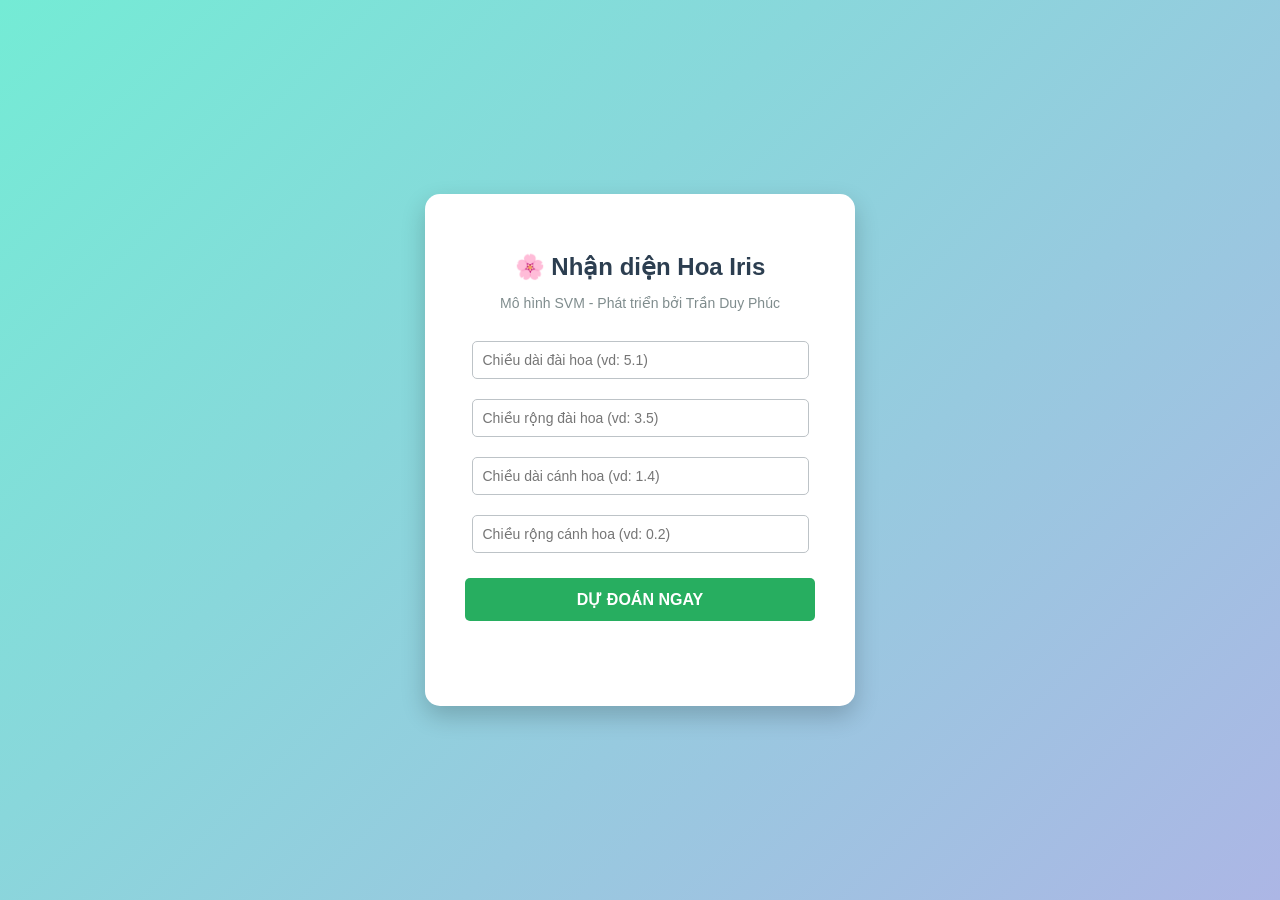
==== index.html @ 0ecc2c20 "Them cau hinh CORS cho API" ====
<!DOCTYPE html>
<html lang="vi">
<head>
    <meta charset="UTF-8">
    <meta name="viewport" content="width=device-width, initial-scale=1.0">
    <title>AI Phân loại Hoa Iris - Trần Duy Phúc</title>
    <style>
        body {
            font-family: 'Segoe UI', Tahoma, Geneva, Verdana, sans-serif;
            background: linear-gradient(135deg, #74ebd5 0%, #ACB6E5 100%);
            display: flex;
            justify-content: center;
            align-items: center;
            height: 100vh;
            margin: 0;
        }
        .container {
            background-color: white;
            padding: 40px;
            border-radius: 15px;
            box-shadow: 0 10px 25px rgba(0,0,0,0.2);
            text-align: center;
            width: 350px;
        }
        h2 { color: #2c3e50; margin-bottom: 5px; }
        p { color: #7f8c8d; font-size: 14px; margin-bottom: 20px; }
        input {
            width: 90%;
            padding: 10px;
            margin: 10px 0;
            border: 1px solid #bdc3c7;
            border-radius: 5px;
            font-size: 14px;
        }
        button {
            background-color: #27ae60;
            color: white;
            padding: 12px 20px;
            border: none;
            border-radius: 5px;
            cursor: pointer;
            font-size: 16px;
            font-weight: bold;
            width: 100%;
            margin-top: 15px;
            transition: 0.3s;
        }
        button:hover { background-color: #2ecc71; }
        #result {
            margin-top: 20px;
            font-size: 18px;
            font-weight: bold;
            color: #e74c3c;
            min-height: 25px;
        }
    </style>
</head>
<body>

    <div class="container">
        <h2>🌸 Nhận diện Hoa Iris</h2>
        <p>Mô hình SVM - Phát triển bởi Trần Duy Phúc</p>
        
        <input type="number" id="sl" placeholder="Chiều dài đài hoa (vd: 5.1)">
        <input type="number" id="sw" placeholder="Chiều rộng đài hoa (vd: 3.5)">
        <input type="number" id="pl" placeholder="Chiều dài cánh hoa (vd: 1.4)">
        <input type="number" id="pw" placeholder="Chiều rộng cánh hoa (vd: 0.2)">
        
        <button onclick="duDoan()">DỰ ĐOÁN NGAY</button>
        
        <div id="result"></div>
    </div>

    <script>
        function duDoan() {
            const ketQuaDiv = document.getElementById('result');
            ketQuaDiv.style.color = '#34495e';
            ketQuaDiv.innerText = "Đang phân tích dữ liệu...";

            // Lấy dữ liệu từ các ô nhập
            const data = {
                sepal_length: parseFloat(document.getElementById('sl').value),
                sepal_width: parseFloat(document.getElementById('sw').value),
                petal_length: parseFloat(document.getElementById('pl').value),
                petal_width: parseFloat(document.getElementById('pw').value)
            };

            // Gọi API máy chủ Render của bạn
            fetch("https://tran-duy-phuc.onrender.com/predict", {
                method: "POST",
                headers: {"Content-Type": "application/json"},
                body: JSON.stringify(data)
            })
            .then(response => response.json())
            .then(data => {
                ketQuaDiv.style.color = '#e74c3c';
                // In kết quả dự đoán ra màn hình
                ketQuaDiv.innerText = "Kết quả: Hoa " + data.prediction.toUpperCase() + "!";
            })
            .catch(error => {
                ketQuaDiv.innerText = "Lỗi kết nối máy chủ!";
                console.error(error);
            });
        }
    </script>

</body>
</html>
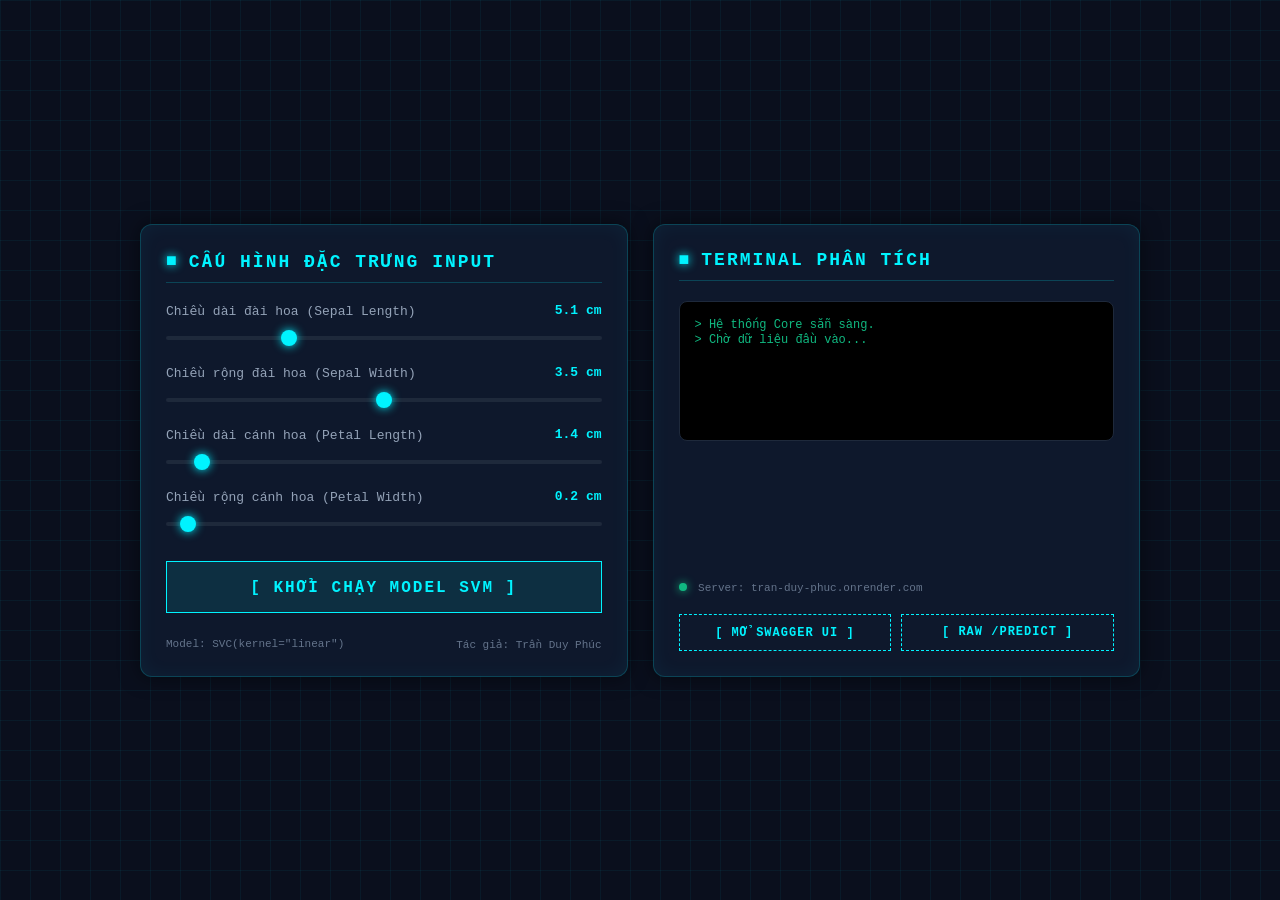
==== commit 69193b3d: "Tich hop giao dien frontend vao backend" ====
--- a/index.html
+++ b/index.html
@@ -3,81 +3,227 @@
 <head>
     <meta charset="UTF-8">
     <meta name="viewport" content="width=device-width, initial-scale=1.0">
-    <title>AI Phân loại Hoa Iris - Trần Duy Phúc</title>
+    <title>AI Core | Trạm Nhận Diện Iris</title>
     <style>
+        :root {
+            --primary: #00f3ff;
+            --secondary: #bc13fe;
+            --bg-dark: #0a0f1d;
+            --panel-bg: rgba(16, 26, 48, 0.85);
+            --text-main: #e2e8f0;
+            --text-muted: #64748b;
+        }
+
+        * { box-sizing: border-box; margin: 0; padding: 0; font-family: 'Consolas', 'Courier New', monospace; }
+
         body {
-            font-family: 'Segoe UI', Tahoma, Geneva, Verdana, sans-serif;
-            background: linear-gradient(135deg, #74ebd5 0%, #ACB6E5 100%);
+            background-color: var(--bg-dark);
+            background-image: 
+                linear-gradient(rgba(0, 243, 255, 0.05) 1px, transparent 1px),
+                linear-gradient(90deg, rgba(0, 243, 255, 0.05) 1px, transparent 1px);
+            background-size: 30px 30px;
+            color: var(--text-main);
+            min-height: 100vh;
             display: flex;
             justify-content: center;
             align-items: center;
-            height: 100vh;
-            margin: 0;
-        }
-        .container {
-            background-color: white;
-            padding: 40px;
-            border-radius: 15px;
-            box-shadow: 0 10px 25px rgba(0,0,0,0.2);
-            text-align: center;
-            width: 350px;
-        }
-        h2 { color: #2c3e50; margin-bottom: 5px; }
-        p { color: #7f8c8d; font-size: 14px; margin-bottom: 20px; }
-        input {
-            width: 90%;
-            padding: 10px;
-            margin: 10px 0;
-            border: 1px solid #bdc3c7;
-            border-radius: 5px;
-            font-size: 14px;
-        }
+            padding: 20px;
+        }
+
+        .dashboard {
+            display: grid;
+            grid-template-columns: 1fr 1fr;
+            gap: 25px;
+            width: 100%;
+            max-width: 1000px;
+        }
+
+        .panel {
+            background: var(--panel-bg);
+            border: 1px solid rgba(0, 243, 255, 0.2);
+            border-radius: 12px;
+            padding: 25px;
+            box-shadow: 0 0 20px rgba(0, 0, 0, 0.5), inset 0 0 20px rgba(0, 243, 255, 0.05);
+            backdrop-filter: blur(10px);
+            position: relative;
+            overflow: hidden;
+            display: flex;
+            flex-direction: column;
+        }
+
+        .panel::before {
+            content: ''; position: absolute; top: 0; left: -100%; width: 50%; height: 2px;
+            background: linear-gradient(90deg, transparent, var(--primary));
+            animation: scanline 3s linear infinite;
+        }
+
+        @keyframes scanline { 100% { left: 200%; } }
+
+        .panel-header {
+            font-size: 18px; font-weight: bold; color: var(--primary); margin-bottom: 20px;
+            text-transform: uppercase; letter-spacing: 2px; display: flex; align-items: center;
+            border-bottom: 1px solid rgba(0, 243, 255, 0.2); padding-bottom: 10px;
+        }
+        
+        .panel-header::before { content: '■'; margin-right: 10px; text-shadow: 0 0 10px var(--primary); }
+
+        .control-group { margin-bottom: 20px; }
+        .control-header { display: flex; justify-content: space-between; margin-bottom: 8px; font-size: 13px; color: #94a3b8; }
+        .val-display { color: var(--primary); font-weight: bold; }
+        
+        input[type=range] { -webkit-appearance: none; width: 100%; background: transparent; }
+        input[type=range]::-webkit-slider-runnable-track { width: 100%; height: 4px; background: #1e293b; border-radius: 2px; }
+        input[type=range]::-webkit-slider-thumb {
+            -webkit-appearance: none; height: 16px; width: 16px; border-radius: 50%;
+            background: var(--primary); cursor: pointer; margin-top: -6px; box-shadow: 0 0 10px var(--primary);
+        }
+
         button {
-            background-color: #27ae60;
-            color: white;
-            padding: 12px 20px;
-            border: none;
-            border-radius: 5px;
-            cursor: pointer;
-            font-size: 16px;
-            font-weight: bold;
-            width: 100%;
-            margin-top: 15px;
-            transition: 0.3s;
-        }
-        button:hover { background-color: #2ecc71; }
-        #result {
-            margin-top: 20px;
-            font-size: 18px;
-            font-weight: bold;
-            color: #e74c3c;
-            min-height: 25px;
-        }
+            width: 100%; padding: 15px; margin-top: 10px; background: rgba(0, 243, 255, 0.1);
+            border: 1px solid var(--primary); color: var(--primary); font-size: 16px; font-weight: bold;
+            letter-spacing: 2px; cursor: pointer; transition: 0.3s; text-transform: uppercase;
+        }
+        button:hover { background: var(--primary); color: #000; box-shadow: 0 0 20px var(--primary); }
+        button:disabled { border-color: var(--text-muted); color: var(--text-muted); cursor: not-allowed; box-shadow: none; background: transparent;}
+
+        .terminal {
+            background: #000; padding: 15px; border-radius: 8px; font-size: 12px; color: #10b981;
+            min-height: 140px; margin-bottom: 20px; border: 1px solid #1e293b; text-align: left; overflow-y: auto;
+        }
+
+        .flower-display { display: none; text-align: center; animation: fadeIn 1s; flex-grow: 1; }
+        @keyframes fadeIn { from { opacity: 0; scale: 0.9; } to { opacity: 1; scale: 1; } }
+
+        .flower-image {
+            width: 100%; height: 160px; object-fit: cover; border-radius: 8px;
+            border: 2px solid; margin-top: 15px; transition: 0.5s;
+        }
+
+        .result-title { font-size: 24px; font-weight: bold; margin-top: 10px; text-shadow: 0 0 10px; }
+        
+        .flower-desc {
+            margin-top: 15px; padding: 12px; background: rgba(0, 0, 0, 0.6);
+            border-left: 4px solid var(--primary); border-radius: 0 8px 8px 0;
+            font-size: 11px; color: #cbd5e1; line-height: 1.5; text-align: justify;
+            max-height: 100px; overflow-y: auto;
+        }
+
+        .sys-info { margin-top: 15px; font-size: 11px; color: var(--text-muted); display: flex; justify-content: space-between; }
+        .status-dot { display: inline-block; width: 8px; height: 8px; background: #10b981; border-radius: 50%; box-shadow: 0 0 8px #10b981; margin-right: 5px;}
+
+        .link-group { display: flex; gap: 10px; margin-top: 20px; }
+        .link-btn {
+            flex: 1; padding: 10px; text-align: center; text-decoration: none;
+            font-size: 12px; font-weight: bold; border: 1px dashed var(--primary);
+            color: var(--primary); transition: 0.3s; letter-spacing: 1px;
+        }
+        .link-btn:hover { background: var(--primary); color: #000; box-shadow: 0 0 15px var(--primary); }
+
+        @media (max-width: 768px) { .dashboard { grid-template-columns: 1fr; } }
     </style>
 </head>
 <body>
 
-    <div class="container">
-        <h2>🌸 Nhận diện Hoa Iris</h2>
-        <p>Mô hình SVM - Phát triển bởi Trần Duy Phúc</p>
-        
-        <input type="number" id="sl" placeholder="Chiều dài đài hoa (vd: 5.1)">
-        <input type="number" id="sw" placeholder="Chiều rộng đài hoa (vd: 3.5)">
-        <input type="number" id="pl" placeholder="Chiều dài cánh hoa (vd: 1.4)">
-        <input type="number" id="pw" placeholder="Chiều rộng cánh hoa (vd: 0.2)">
-        
-        <button onclick="duDoan()">DỰ ĐOÁN NGAY</button>
-        
-        <div id="result"></div>
+    <div class="dashboard">
+        <!-- Bảng điều khiển Trái: Đầu vào -->
+        <div class="panel">
+            <div class="panel-header">Cấu hình Đặc trưng Input</div>
+            
+            <div class="control-group">
+                <div class="control-header">
+                    <span>Chiều dài đài hoa (Sepal Length)</span>
+                    <span class="val-display" id="val-sl">5.1 cm</span>
+                </div>
+                <input type="range" id="sl" min="4.0" max="8.0" step="0.1" value="5.1" oninput="updateVal('sl')">
+            </div>
+
+            <div class="control-group">
+                <div class="control-header">
+                    <span>Chiều rộng đài hoa (Sepal Width)</span>
+                    <span class="val-display" id="val-sw">3.5 cm</span>
+                </div>
+                <input type="range" id="sw" min="2.0" max="5.0" step="0.1" value="3.5" oninput="updateVal('sw')">
+            </div>
+
+            <div class="control-group">
+                <div class="control-header">
+                    <span>Chiều dài cánh hoa (Petal Length)</span>
+                    <span class="val-display" id="val-pl">1.4 cm</span>
+                </div>
+                <input type="range" id="pl" min="1.0" max="7.0" step="0.1" value="1.4" oninput="updateVal('pl')">
+            </div>
+
+            <div class="control-group">
+                <div class="control-header">
+                    <span>Chiều rộng cánh hoa (Petal Width)</span>
+                    <span class="val-display" id="val-pw">0.2 cm</span>
+                </div>
+                <input type="range" id="pw" min="0.1" max="3.0" step="0.1" value="0.2" oninput="updateVal('pw')">
+            </div>
+
+            <button id="btnPredict" onclick="duDoan()">[ Khởi chạy Model SVM ]</button>
+
+            <div class="sys-info" style="margin-top: 25px;">
+                <span>Model: SVC(kernel="linear")</span>
+                <span>Tác giả: Trần Duy Phúc</span>
+            </div>
+        </div>
+
+        <!-- Bảng điều khiển Phải: Đầu ra -->
+        <div class="panel">
+            <div class="panel-header">Terminal Phân Tích</div>
+            
+            <div class="terminal" id="terminal">
+                > Hệ thống Core sẵn sàng.<br>
+                > Chờ dữ liệu đầu vào...
+            </div>
+
+            <div class="flower-display" id="display-area">
+                <div class="result-title" id="result-name"></div>
+                <img id="flower-img" class="flower-image" src="" alt="Hoa Iris">
+                <div class="flower-desc" id="flower-desc"></div>
+            </div>
+
+            <div class="sys-info" style="margin-top: auto; padding-top: 15px;">
+                <span><span class="status-dot"></span> Server: tran-duy-phuc.onrender.com</span>
+            </div>
+            
+            <div class="link-group">
+                <a href="https://tran-duy-phuc.onrender.com/docs" target="_blank" class="link-btn">[ MỞ SWAGGER UI ]</a>
+                <a href="https://tran-duy-phuc.onrender.com/predict" target="_blank" class="link-btn">[ RAW /PREDICT ]</a>
+            </div>
+        </div>
     </div>
 
     <script>
-        function duDoan() {
-            const ketQuaDiv = document.getElementById('result');
-            ketQuaDiv.style.color = '#34495e';
-            ketQuaDiv.innerText = "Đang phân tích dữ liệu...";
-
-            // Lấy dữ liệu từ các ô nhập
+        function updateVal(id) {
+            document.getElementById('val-' + id).innerText = document.getElementById(id).value + " cm";
+        }
+
+        // Chỉ giữ lại giao diện màu sắc, xóa toàn bộ thông tin cứng (Hardcode)
+        const styleData = {
+            "setosa": { color: "#10b981" },
+            "versicolor": { color: "#3b82f6" },
+            "virginica": { color: "#bc13fe" }
+        };
+
+        async function typeTerminal(term, text) {
+            term.innerHTML += "> " + text + "<br>";
+            term.scrollTop = term.scrollHeight; // Tự cuộn xuống dòng mới
+            await new Promise(r => setTimeout(r, 300));
+        }
+
+        async function duDoan() {
+            const btn = document.getElementById('btnPredict');
+            const displayArea = document.getElementById('display-area');
+            const descArea = document.getElementById('flower-desc');
+            const term = document.getElementById('terminal');
+            
+            btn.disabled = true;
+            btn.innerText = "[ ĐANG KẾT NỐI API... ]";
+            displayArea.style.display = 'none';
+            term.innerHTML = ""; // Xóa terminal cũ
+
             const data = {
                 sepal_length: parseFloat(document.getElementById('sl').value),
                 sepal_width: parseFloat(document.getElementById('sw').value),
@@ -85,24 +231,58 @@
                 petal_width: parseFloat(document.getElementById('pw').value)
             };
 
-            // Gọi API máy chủ Render của bạn
-            fetch("https://tran-duy-phuc.onrender.com/predict", {
-                method: "POST",
-                headers: {"Content-Type": "application/json"},
-                body: JSON.stringify(data)
-            })
-            .then(response => response.json())
-            .then(data => {
-                ketQuaDiv.style.color = '#e74c3c';
-                // In kết quả dự đoán ra màn hình
-                ketQuaDiv.innerText = "Kết quả: Hoa " + data.prediction.toUpperCase() + "!";
-            })
-            .catch(error => {
-                ketQuaDiv.innerText = "Lỗi kết nối máy chủ!";
-                console.error(error);
-            });
+            try {
+                // BƯỚC 1: Gửi lên Model AI của bạn
+                await typeTerminal(term, "Gửi ma trận [1x4] tới tran-duy-phuc.onrender.com/predict...");
+                const response = await fetch("https://tran-duy-phuc.onrender.com/predict", {
+                    method: "POST", headers: {"Content-Type": "application/json"}, body: JSON.stringify(data)
+                });
+                
+                if (!response.ok) throw new Error("Mất kết nối máy chủ SVM");
+                const result = await response.json();
+                const loaiHoa = result.prediction.toLowerCase();
+                const style = styleData[loaiHoa];
+
+                await typeTerminal(term, `<span style="color:${style.color}">KẾT QUẢ AI: Nhận diện Lớp [${result.class_id}] - IRIS ${loaiHoa.toUpperCase()}</span>`);
+                
+                // BƯỚC 2: Tự động quét Wikipedia API để lấy thông tin thực tế
+                await typeTerminal(term, `Khởi tạo quét Wikipedia Tiếng Việt cho từ khóa "Iris_${loaiHoa}"...`);
+
+                // Đổi 'en' thành 'vi' để truy cập Wikipedia Việt Nam
+                const wikiAPI = `https://vi.wikipedia.org/api/rest_v1/page/summary/Iris_${loaiHoa}`;
+                const wikiRes = await fetch(wikiAPI);
+                const wikiData = await wikiRes.json();
+                
+                await typeTerminal(term, "Truy xuất thành công dữ liệu từ Wikipedia. Đang render giao diện...");
+
+                // Lấy ảnh thật từ Wiki (nếu không có thì dùng ảnh xám)
+                const realImage = wikiData.thumbnail ? wikiData.thumbnail.source : "https://via.placeholder.com/400x200/333/fff?text=NO+IMAGE+FOUND";
+                // Lấy đoạn mô tả từ Wiki
+                const realDesc = wikiData.extract ? wikiData.extract : "Không tìm thấy thông tin trên Wikipedia.";
+
+                // Đổ dữ liệu lên màn hình
+                const title = document.getElementById('result-name');
+                title.innerText = "IRIS " + loaiHoa.toUpperCase();
+                title.style.color = style.color;
+                
+                const img = document.getElementById('flower-img');
+                img.src = realImage;
+                img.style.borderColor = style.color;
+                img.style.boxShadow = `0 0 15px ${style.color}`;
+
+                descArea.innerText = "[WIKIPEDIA EXTRACT]: " + realDesc;
+                descArea.style.borderColor = style.color;
+                
+                displayArea.style.display = 'flex';
+                displayArea.style.flexDirection = 'column';
+
+            } catch (error) {
+                await typeTerminal(term, `<span style="color:#ef4444">LỖI HỆ THỐNG: ${error.message}</span>`);
+            } finally {
+                btn.disabled = false;
+                btn.innerText = "[ KHỞI CHẠY MODEL SVM ]";
+            }
         }
     </script>
-
 </body>
 </html>
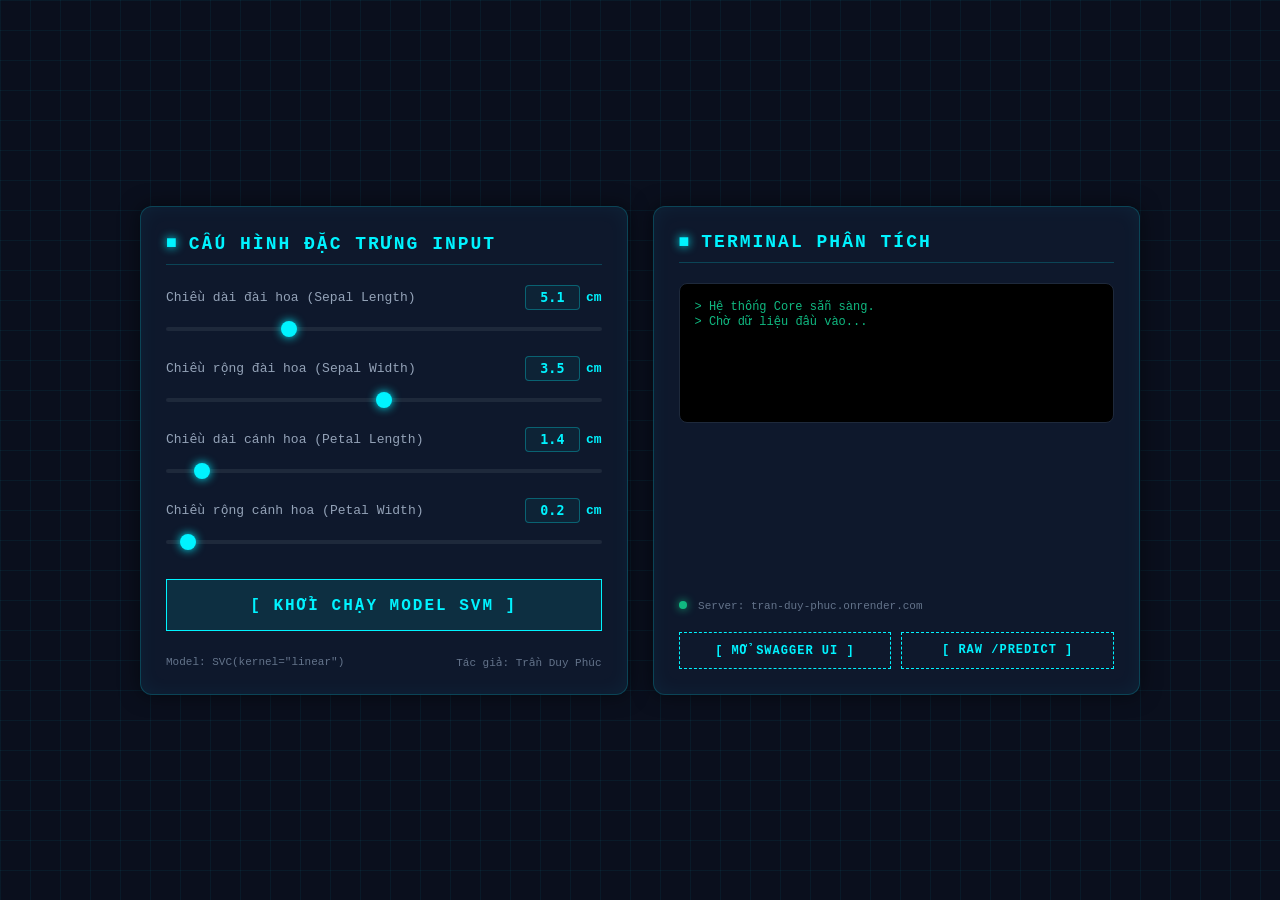
==== commit f294ff14: "Cap nhat giao dien nhap so va hinh anh du phong" ====
--- a/index.html
+++ b/index.html
@@ -68,8 +68,26 @@
         .panel-header::before { content: '■'; margin-right: 10px; text-shadow: 0 0 10px var(--primary); }
 
         .control-group { margin-bottom: 20px; }
-        .control-header { display: flex; justify-content: space-between; margin-bottom: 8px; font-size: 13px; color: #94a3b8; }
-        .val-display { color: var(--primary); font-weight: bold; }
+        .control-header { display: flex; justify-content: space-between; align-items: center; margin-bottom: 8px; font-size: 13px; color: #94a3b8; }
+        
+        /* CSS cho ô nhập số trực tiếp */
+        .input-wrapper { display: flex; align-items: center; gap: 6px; }
+        .val-input {
+            background: rgba(0, 243, 255, 0.05);
+            border: 1px solid rgba(0, 243, 255, 0.3);
+            border-radius: 4px;
+            color: var(--primary);
+            font-weight: bold;
+            font-family: 'Consolas', monospace;
+            width: 55px;
+            padding: 4px;
+            text-align: center;
+            outline: none;
+            transition: 0.3s;
+        }
+        .val-input:focus { border-color: var(--primary); box-shadow: 0 0 8px var(--primary); background: rgba(0, 243, 255, 0.15); }
+        /* Ẩn nút tăng/giảm mặc định của trình duyệt */
+        .val-input::-webkit-outer-spin-button, .val-input::-webkit-inner-spin-button { -webkit-appearance: none; margin: 0; }
         
         input[type=range] { -webkit-appearance: none; width: 100%; background: transparent; }
         input[type=range]::-webkit-slider-runnable-track { width: 100%; height: 4px; background: #1e293b; border-radius: 2px; }
@@ -94,11 +112,7 @@
         .flower-display { display: none; text-align: center; animation: fadeIn 1s; flex-grow: 1; }
         @keyframes fadeIn { from { opacity: 0; scale: 0.9; } to { opacity: 1; scale: 1; } }
 
-        .flower-image {
-            width: 100%; height: 160px; object-fit: cover; border-radius: 8px;
-            border: 2px solid; margin-top: 15px; transition: 0.5s;
-        }
-
+        .flower-image { width: 100%; height: 160px; object-fit: cover; border-radius: 8px; border: 2px solid; margin-top: 15px; transition: 0.5s; }
         .result-title { font-size: 24px; font-weight: bold; margin-top: 10px; text-shadow: 0 0 10px; }
         
         .flower-desc {
@@ -132,33 +146,45 @@
             <div class="control-group">
                 <div class="control-header">
                     <span>Chiều dài đài hoa (Sepal Length)</span>
-                    <span class="val-display" id="val-sl">5.1 cm</span>
+                    <div class="input-wrapper">
+                        <input type="number" id="val-sl" class="val-input" min="4.0" max="8.0" step="0.1" value="5.1" oninput="syncSlider('sl')">
+                        <span style="color: var(--primary); font-weight: bold;">cm</span>
+                    </div>
                 </div>
-                <input type="range" id="sl" min="4.0" max="8.0" step="0.1" value="5.1" oninput="updateVal('sl')">
+                <input type="range" id="sl" min="4.0" max="8.0" step="0.1" value="5.1" oninput="syncInput('sl')">
             </div>
 
             <div class="control-group">
                 <div class="control-header">
                     <span>Chiều rộng đài hoa (Sepal Width)</span>
-                    <span class="val-display" id="val-sw">3.5 cm</span>
+                    <div class="input-wrapper">
+                        <input type="number" id="val-sw" class="val-input" min="2.0" max="5.0" step="0.1" value="3.5" oninput="syncSlider('sw')">
+                        <span style="color: var(--primary); font-weight: bold;">cm</span>
+                    </div>
                 </div>
-                <input type="range" id="sw" min="2.0" max="5.0" step="0.1" value="3.5" oninput="updateVal('sw')">
+                <input type="range" id="sw" min="2.0" max="5.0" step="0.1" value="3.5" oninput="syncInput('sw')">
             </div>
 
             <div class="control-group">
                 <div class="control-header">
                     <span>Chiều dài cánh hoa (Petal Length)</span>
-                    <span class="val-display" id="val-pl">1.4 cm</span>
+                    <div class="input-wrapper">
+                        <input type="number" id="val-pl" class="val-input" min="1.0" max="7.0" step="0.1" value="1.4" oninput="syncSlider('pl')">
+                        <span style="color: var(--primary); font-weight: bold;">cm</span>
+                    </div>
                 </div>
-                <input type="range" id="pl" min="1.0" max="7.0" step="0.1" value="1.4" oninput="updateVal('pl')">
+                <input type="range" id="pl" min="1.0" max="7.0" step="0.1" value="1.4" oninput="syncInput('pl')">
             </div>
 
             <div class="control-group">
                 <div class="control-header">
                     <span>Chiều rộng cánh hoa (Petal Width)</span>
-                    <span class="val-display" id="val-pw">0.2 cm</span>
+                    <div class="input-wrapper">
+                        <input type="number" id="val-pw" class="val-input" min="0.1" max="3.0" step="0.1" value="0.2" oninput="syncSlider('pw')">
+                        <span style="color: var(--primary); font-weight: bold;">cm</span>
+                    </div>
                 </div>
-                <input type="range" id="pw" min="0.1" max="3.0" step="0.1" value="0.2" oninput="updateVal('pw')">
+                <input type="range" id="pw" min="0.1" max="3.0" step="0.1" value="0.2" oninput="syncInput('pw')">
             </div>
 
             <button id="btnPredict" onclick="duDoan()">[ Khởi chạy Model SVM ]</button>
@@ -196,11 +222,16 @@
     </div>
 
     <script>
-        function updateVal(id) {
-            document.getElementById('val-' + id).innerText = document.getElementById(id).value + " cm";
-        }
-
-        // Chỉ giữ lại giao diện màu sắc, xóa toàn bộ thông tin cứng (Hardcode)
+        // Hàm đồng bộ: Kéo thanh trượt -> Cập nhật ô nhập số
+        function syncInput(id) {
+            document.getElementById('val-' + id).value = document.getElementById(id).value;
+        }
+
+        // Hàm đồng bộ: Gõ vào ô nhập số -> Thanh trượt tự động chạy theo
+        function syncSlider(id) {
+            document.getElementById(id).value = document.getElementById('val-' + id).value;
+        }
+
         const styleData = {
             "setosa": { color: "#10b981" },
             "versicolor": { color: "#3b82f6" },
@@ -209,7 +240,7 @@
 
         async function typeTerminal(term, text) {
             term.innerHTML += "> " + text + "<br>";
-            term.scrollTop = term.scrollHeight; // Tự cuộn xuống dòng mới
+            term.scrollTop = term.scrollHeight;
             await new Promise(r => setTimeout(r, 300));
         }
 
@@ -222,17 +253,17 @@
             btn.disabled = true;
             btn.innerText = "[ ĐANG KẾT NỐI API... ]";
             displayArea.style.display = 'none';
-            term.innerHTML = ""; // Xóa terminal cũ
-
+            term.innerHTML = "";
+
+            // Lấy dữ liệu từ ô input số (đảm bảo độ chính xác nếu gõ tay)
             const data = {
-                sepal_length: parseFloat(document.getElementById('sl').value),
-                sepal_width: parseFloat(document.getElementById('sw').value),
-                petal_length: parseFloat(document.getElementById('pl').value),
-                petal_width: parseFloat(document.getElementById('pw').value)
+                sepal_length: parseFloat(document.getElementById('val-sl').value),
+                sepal_width: parseFloat(document.getElementById('val-sw').value),
+                petal_length: parseFloat(document.getElementById('val-pl').value),
+                petal_width: parseFloat(document.getElementById('val-pw').value)
             };
 
             try {
-                // BƯỚC 1: Gửi lên Model AI của bạn
                 await typeTerminal(term, "Gửi ma trận [1x4] tới tran-duy-phuc.onrender.com/predict...");
                 const response = await fetch("https://tran-duy-phuc.onrender.com/predict", {
                     method: "POST", headers: {"Content-Type": "application/json"}, body: JSON.stringify(data)
@@ -245,22 +276,16 @@
 
                 await typeTerminal(term, `<span style="color:${style.color}">KẾT QUẢ AI: Nhận diện Lớp [${result.class_id}] - IRIS ${loaiHoa.toUpperCase()}</span>`);
                 
-                // BƯỚC 2: Tự động quét Wikipedia API để lấy thông tin thực tế
                 await typeTerminal(term, `Khởi tạo quét Wikipedia Tiếng Việt cho từ khóa "Iris_${loaiHoa}"...`);
-
-                // Đổi 'en' thành 'vi' để truy cập Wikipedia Việt Nam
                 const wikiAPI = `https://vi.wikipedia.org/api/rest_v1/page/summary/Iris_${loaiHoa}`;
                 const wikiRes = await fetch(wikiAPI);
                 const wikiData = await wikiRes.json();
                 
                 await typeTerminal(term, "Truy xuất thành công dữ liệu từ Wikipedia. Đang render giao diện...");
 
-                // Lấy ảnh thật từ Wiki (nếu không có thì dùng ảnh xám)
                 const realImage = wikiData.thumbnail ? wikiData.thumbnail.source : "https://via.placeholder.com/400x200/333/fff?text=NO+IMAGE+FOUND";
-                // Lấy đoạn mô tả từ Wiki
                 const realDesc = wikiData.extract ? wikiData.extract : "Không tìm thấy thông tin trên Wikipedia.";
 
-                // Đổ dữ liệu lên màn hình
                 const title = document.getElementById('result-name');
                 title.innerText = "IRIS " + loaiHoa.toUpperCase();
                 title.style.color = style.color;
